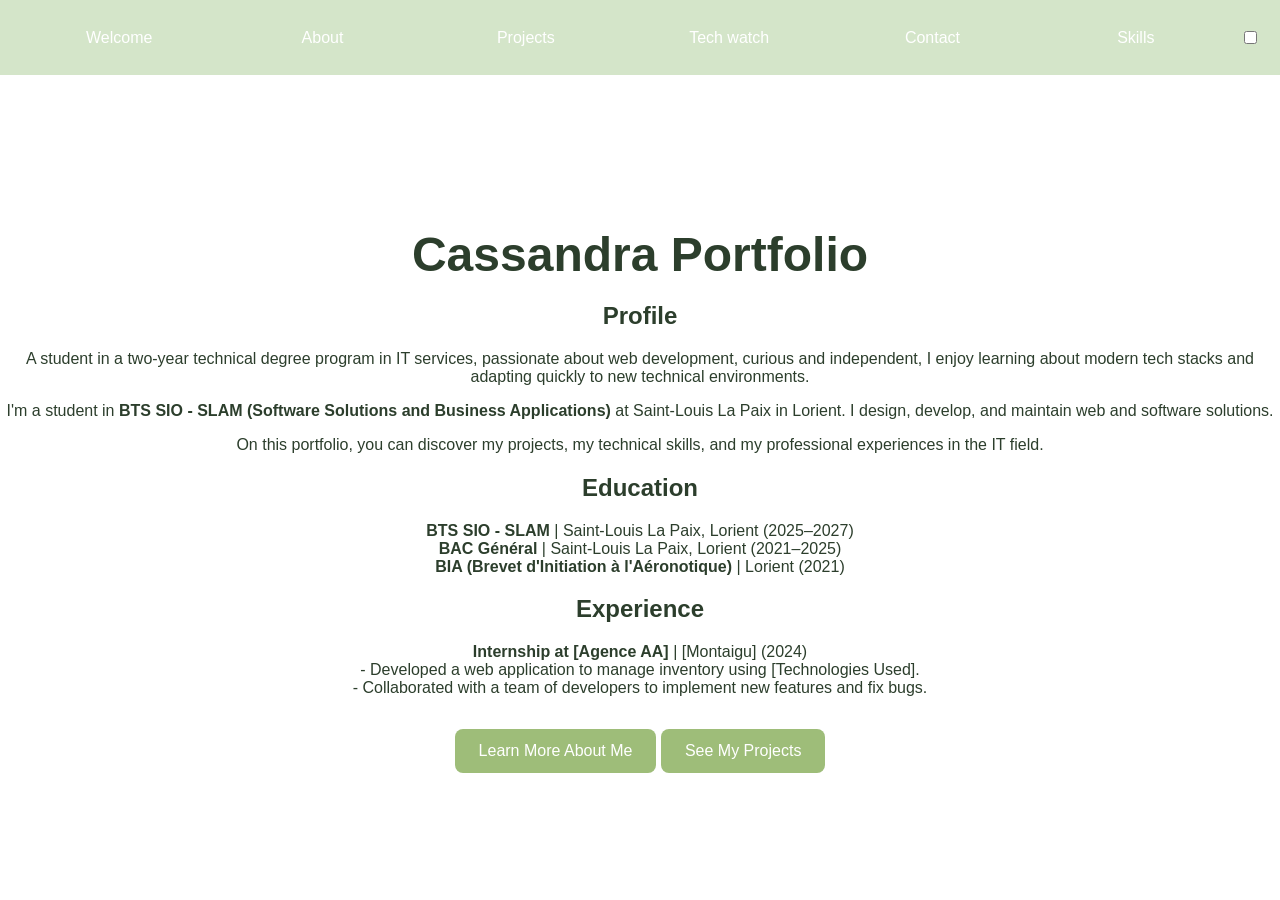
==== index.html @ 44675d21 "Fix project structure" ====
<!DOCTYPE html>
<html lang="en">

<head>
    <meta charset="UTF-8">
    <meta name="viewport" content="width=device-width, initial-scale=1.0">
    <title>Portfolio - Welcome</title>
    <link rel="icon" href="">
    <link rel="stylesheet" href="index.css">
    <link rel="stylesheet" href="toggle - day and night.css">
    <link rel="stylesheet" href="https://cdn.jsdelivr.net/npm/bootstrap-icons@1.11.3/font/bootstrap-icons.min.css">

</head>

<body>

    <header>
        <div class="container">
            <a href="index.html" class="headband">Welcome</a>
            <a href="about.html" class="headband">About</a>
            <a href="project.html" class="headband">Projects</a>
            <a href="techwatch.html" class="headband">Tech watch</a>
            <a href="contact.html" class="headband">Contact</a>
            <a href="skills.html" class="headband">Skills</a>

            <div class="header-toggel">
                <!-- Theme toggle -->
                <input type="checkbox" id="darkmode-toggle">
                <label for="darkmode-toggle" id="darkmod-label"></label>
            </div>
        </div>
    </header>

    <section id="welcome" class="hero">
        <div class="hero-content">
            <h1>Cassandra Portfolio</h1>
            <h2>Profile</h2>
            <p>
                A student in a two-year technical degree program in IT services, passionate about web development, curious and independent, I enjoy learning about modern tech stacks and adapting quickly to new technical environments.
            </p> 
            <p>
                I'm a student in <strong>BTS SIO - SLAM (Software Solutions and Business Applications)</strong> 
                at Saint-Louis La Paix in Lorient. I design, develop, and maintain web and software solutions.
            </p>
            <p>
                On this portfolio, you can discover my projects, my technical skills, 
                and my professional experiences in the IT field.
            </p>

            <h2>Education</h2>
            <p>
                <strong>BTS SIO - SLAM</strong> | Saint-Louis La Paix, Lorient (2025–2027)
                <br>
                <strong>BAC Général</strong> | Saint-Louis La Paix, Lorient (2021–2025)
                <br>
                <strong>BIA (Brevet d'Initiation à l'Aéronotique)</strong> | Lorient (2021)
            </p>

            <h2>Experience</h2>
            <p>
                <strong>Internship at [Agence AA]</strong> | [Montaigu] (2024)
                <br>
                - Developed a web application to manage inventory using [Technologies Used].
                <br>
                - Collaborated with a team of developers to implement new features and fix bugs.
            </p>
            <a href="about.html" class="btn">Learn More About Me</a>
            <a href="projects.html" class="btn">See My Projects</a>
        </div>
    </section>

    <script src="welcome.js"></script>
    <script src="toggle -  day and night.js"></script>
</body>

</html>
---- index.css ----
/* Welcome.css */

/* Header */
header {
    display: flex;
    justify-content: space-between;
    align-items: center;
    flex-wrap: wrap;
    background-color: #d4e5c9;
    height: 75px;
    width: 100%;
    padding: 0 20px;
    box-sizing: border-box;
}

.container {
    display: flex;
    align-items: center;
    flex-wrap: wrap;
    width: 100%;
    height: 100%;
    gap: 5px;
}

.headband {
    display: flex;
    flex: 1;
    justify-content: center;
    align-items: center;
    text-align: center;
    color: #ffffff;
    text-decoration: none;
    padding: 10px 0;
    border-radius: 20px;
    transition: background 500ms ease, color 300ms ease;
}

/* Hover & active states */
.headband:hover { 
    background: #9ebd79; 
    color: #f5f8f1; 
}

.headband.active {
    background: #9ebd79;
    color: #fff !important;
}

/* Header toggle button */
.header-toggle {
    display: flex;
    align-items: center;
    justify-content: center;
    height: 100%;
}

/* Theme toggle button */
#theme-toggle {
    background: transparent;
    border: 1px solid rgba(0,0,0,0.08);
    padding: 6px 8px;
    border-radius: 6px;
    cursor: pointer;
}

/* General body styles */
body {
    font-family: Arial, Helvetica, sans-serif;
    margin: 0;
    padding: 0;
    min-height: 100vh;
    width: 100%;
    background: #ffffff;
    color: #2c3e2c;
    overflow: hidden;  /* Prevent scroll */
}



/*A modifier*/

.hero {
    display: flex;
    flex-direction: column;
    justify-content: center;
    align-items: center;
    height: 90vh;
    text-align: center;
    color: #2c3e2c;
    transition: background 0.3s ease, color 0.3s ease;
}

.hero h1 {
    font-size: 3rem;
    margin-bottom: 0.5rem;
}

.hero .highlight {
    color: #9ebd79;
}

.btn {
    display: inline-block;
    margin-top: 1rem;
    padding: 0.8rem 1.5rem;
    border-radius: 8px;
    background-color: #9ebd79;
    color: #ffffff;
    text-decoration: none;
    transition: background 0.3s ease;
}

.btn:hover {
    background-color: #9ebd79;
    color: #fff;
}



/* Dark mode styles */

body.dark #theme-toggle {
    border-color: rgba(255,255,255,0.08);
}

body.dark header {
    background-color: #3a5a3a; /* couleur sombre du header */
}

body.dark .headband {
    color: #fffbf7; /* texte du menu en crème */
}

body.dark .headband:hover {
    background: #b8d699;
    color: #2a3a2a;
}

header.dark #theme-toggle {
    border-color: rgba(255,255,255,0.08);
}

body.dark .hero {
    color: #fffbf7; /* texte clair sur fond sombre */
}

body.dark .btn {
    background-color: #9ebd79;
    color: #ffffff;
}

body.dark .btn:hover {
    background-color: #b8d699;
    color: #ffffff;
}
body.dark {
    background: #3a5a3a; /* fond sombre pour le corps */
}

body.dark #theme-toggle {
    border-color: rgba(255,255,255,0.08);
}

body.dark #theme-toggle {
    border-color: rgba(255,255,255,0.08);
}

body.dark #theme-toggle {
    border-color: rgba(255,255,255,0.08);
}
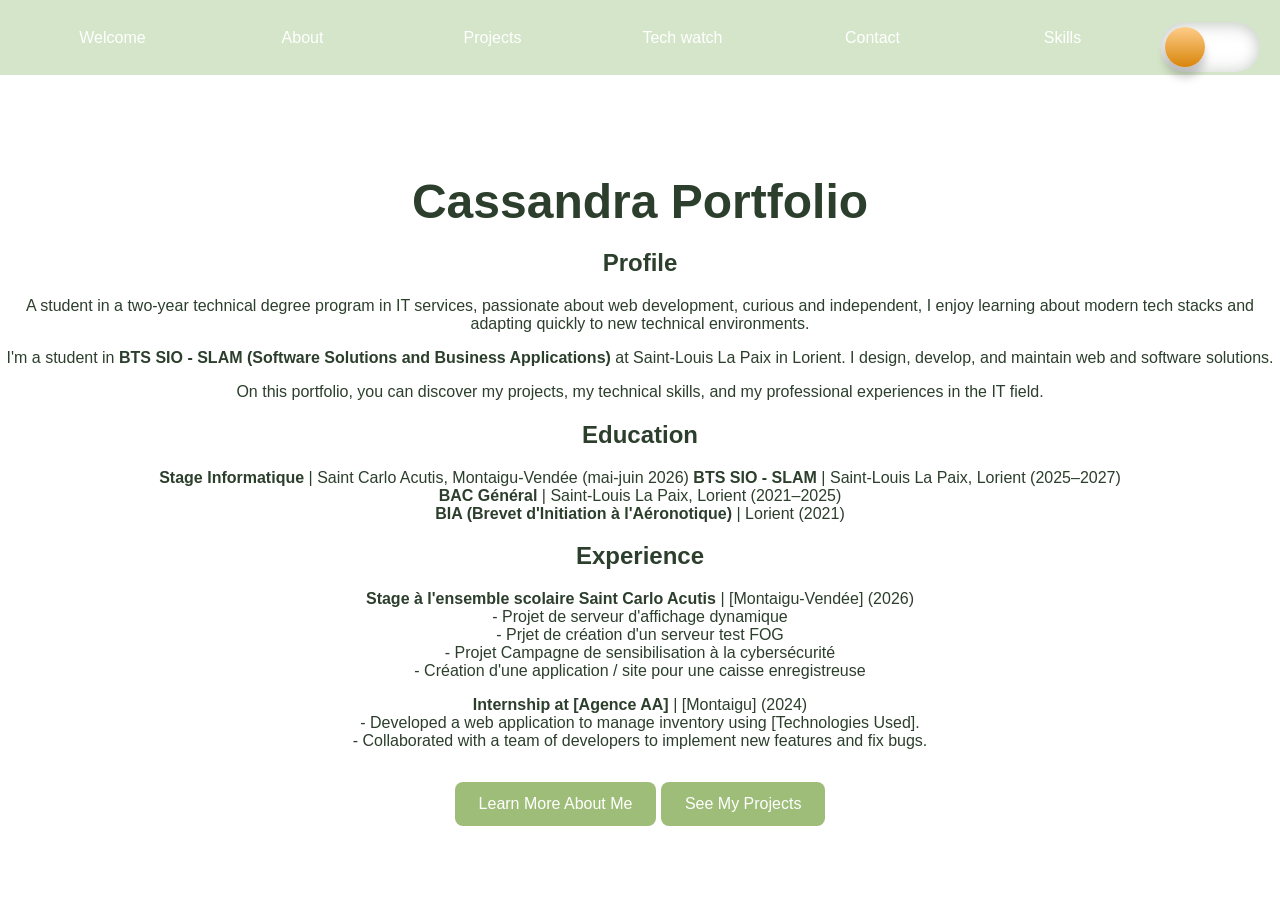
==== commit b7d80adc: "Initial commit" ====
--- a/index.html
+++ b/index.html
@@ -49,6 +49,7 @@
 
             <h2>Education</h2>
             <p>
+                <strong>Stage Informatique </strong> | Saint Carlo Acutis, Montaigu-Vendée (mai-juin 2026)
                 <strong>BTS SIO - SLAM</strong> | Saint-Louis La Paix, Lorient (2025–2027)
                 <br>
                 <strong>BAC Général</strong> | Saint-Louis La Paix, Lorient (2021–2025)
@@ -57,6 +58,18 @@
             </p>
 
             <h2>Experience</h2>
+            <p>
+                <strong>Stage à l'ensemble scolaire Saint Carlo Acutis </strong> | [Montaigu-Vendée] (2026)
+                <br>
+                - Projet de serveur d'affichage dynamique
+                <br>
+                - Prjet de création d'un serveur test FOG
+                <br>
+                - Projet Campagne de sensibilisation à la cybersécurité
+                <br>
+                - Création d'une application / site pour une caisse enregistreuse
+            </p>
+
             <p>
                 <strong>Internship at [Agence AA]</strong> | [Montaigu] (2024)
                 <br>
--- a/toggle - day and night.css
+++ b/toggle - day and night.css
@@ -0,0 +1,52 @@
+/* Le switch */
+label {
+  width: 100px;
+  height: 50px;
+  position: relative;
+  display: flex;
+  background: #ffffff;
+  border-radius: 100px;
+  box-shadow: inset 0 5px 15px rgba(42, 58, 42, 0.2),
+              inset 0 -5px 15px rgba(42, 58, 42, 0.1);
+  cursor: pointer;
+  transition: 0.5s;
+}
+
+/* Le rond intérieur */
+label::after {
+  content: "";
+  width: 40px;
+  height: 40px;
+  position: absolute;
+  top: 5px;
+  left: 5px;
+  background: linear-gradient(180deg, #ffcc89, #d8860b);
+  border-radius: 50%;
+  box-shadow: 0 10px 10px rgba(0,0,0,0.2);
+  transition: 0.5s;
+}
+
+/* Cacher le checkbox */
+#darkmode-toggle {
+  width: 0;
+  height: 0;
+  visibility: hidden;
+}
+
+/* Mode sombre activé */
+#darkmode-toggle:checked + label {
+  background: #3a5a3a;
+  box-shadow: inset 0 5px 15px rgba(42, 58, 42, 0.6),
+              inset 0 -5px 15px rgba(248, 250, 245, 0.2);
+}
+
+/* L’animation du rond en mode sombre */
+#darkmode-toggle:checked + label::after {
+  left: 55px;
+  background: linear-gradient(180deg, #777, #3a3a3a);
+}
+
+/* Couleur de fond de la page en mode sombre */
+body.dark {
+  background: linear-gradient(180deg, #3a5a3a, #2a4a2a);
+}
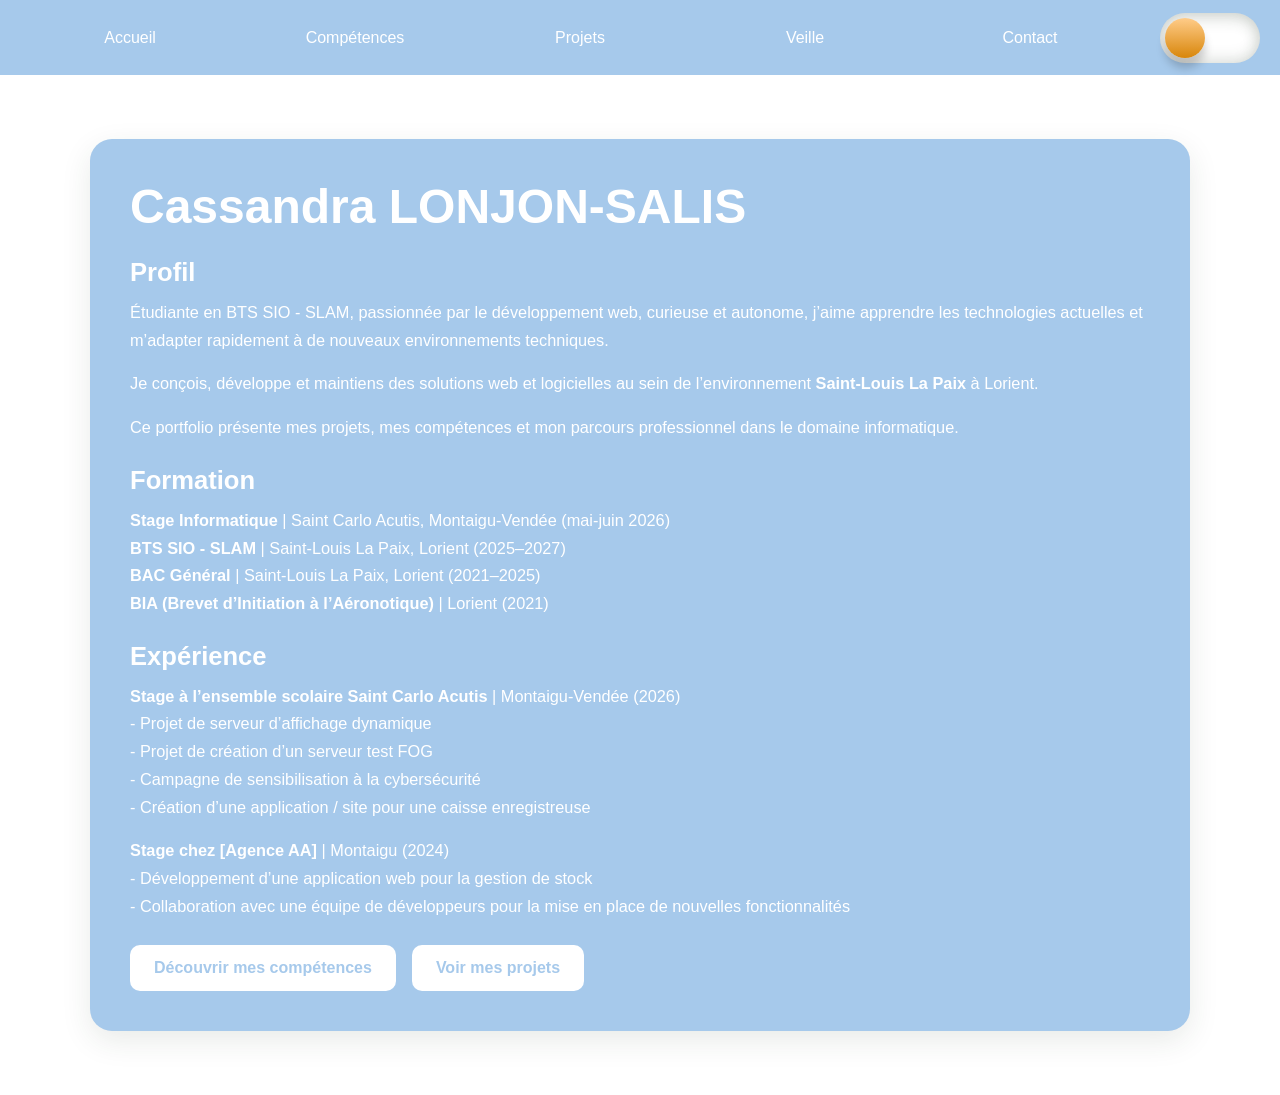
==== commit 5badeff5: "modif" ====
--- a/index.html
+++ b/index.html
@@ -1,89 +1,79 @@
 <!DOCTYPE html>
-<html lang="en">
+<html lang="fr">
 
 <head>
     <meta charset="UTF-8">
     <meta name="viewport" content="width=device-width, initial-scale=1.0">
-    <title>Portfolio - Welcome</title>
+    <title>Portfolio - Accueil</title>
     <link rel="icon" href="">
     <link rel="stylesheet" href="index.css">
-    <link rel="stylesheet" href="toggle - day and night.css">
+    <link rel="stylesheet" href="toggle_day_and_night.css">
     <link rel="stylesheet" href="https://cdn.jsdelivr.net/npm/bootstrap-icons@1.11.3/font/bootstrap-icons.min.css">
-
 </head>
 
 <body>
-
     <header>
         <div class="container">
-            <a href="index.html" class="headband">Welcome</a>
-            <a href="about.html" class="headband">About</a>
-            <a href="project.html" class="headband">Projects</a>
-            <a href="techwatch.html" class="headband">Tech watch</a>
+            <a href="index.html" class="headband">Accueil</a>
+            <a href="skills.html" class="headband">Compétences</a>
+            <a href="project.html" class="headband">Projets</a>
+            <a href="techwatch.html" class="headband">Veille</a>
             <a href="contact.html" class="headband">Contact</a>
-            <a href="skills.html" class="headband">Skills</a>
 
             <div class="header-toggel">
-                <!-- Theme toggle -->
                 <input type="checkbox" id="darkmode-toggle">
                 <label for="darkmode-toggle" id="darkmod-label"></label>
             </div>
         </div>
     </header>
 
-    <section id="welcome" class="hero">
-        <div class="hero-content">
-            <h1>Cassandra Portfolio</h1>
-            <h2>Profile</h2>
+    <main class="hero">
+        <section id="welcome" class="hero-content">
+            <h1>Cassandra LONJON-SALIS</h1>
+            <h2>Profil</h2>
             <p>
-                A student in a two-year technical degree program in IT services, passionate about web development, curious and independent, I enjoy learning about modern tech stacks and adapting quickly to new technical environments.
-            </p> 
-            <p>
-                I'm a student in <strong>BTS SIO - SLAM (Software Solutions and Business Applications)</strong> 
-                at Saint-Louis La Paix in Lorient. I design, develop, and maintain web and software solutions.
+                Étudiante en BTS SIO - SLAM, passionnée par le développement web, curieuse et autonome, j’aime apprendre les technologies actuelles et m’adapter rapidement à de nouveaux environnements techniques.
             </p>
             <p>
-                On this portfolio, you can discover my projects, my technical skills, 
-                and my professional experiences in the IT field.
+                Je conçois, développe et maintiens des solutions web et logicielles au sein de l’environnement <strong>Saint-Louis La Paix</strong> à Lorient.
+            </p>
+            <p>
+                Ce portfolio présente mes projets, mes compétences et mon parcours professionnel dans le domaine informatique.
             </p>
 
-            <h2>Education</h2>
+            <h2>Formation</h2>
             <p>
-                <strong>Stage Informatique </strong> | Saint Carlo Acutis, Montaigu-Vendée (mai-juin 2026)
-                <strong>BTS SIO - SLAM</strong> | Saint-Louis La Paix, Lorient (2025–2027)
-                <br>
-                <strong>BAC Général</strong> | Saint-Louis La Paix, Lorient (2021–2025)
-                <br>
-                <strong>BIA (Brevet d'Initiation à l'Aéronotique)</strong> | Lorient (2021)
+                <strong>Stage Informatique</strong> | Saint Carlo Acutis, Montaigu-Vendée (mai-juin 2026)<br>
+                <strong>BTS SIO - SLAM</strong> | Saint-Louis La Paix, Lorient (2025–2027)<br>
+                <strong>BAC Général</strong> | Saint-Louis La Paix, Lorient (2021–2025)<br>
+                <strong>BIA (Brevet d’Initiation à l’Aéronotique)</strong> | Lorient (2021)
             </p>
 
-            <h2>Experience</h2>
+            <h2>Expérience</h2>
             <p>
-                <strong>Stage à l'ensemble scolaire Saint Carlo Acutis </strong> | [Montaigu-Vendée] (2026)
+                <strong>Stage à l’ensemble scolaire Saint Carlo Acutis</strong> | Montaigu-Vendée (2026)
                 <br>
-                - Projet de serveur d'affichage dynamique
+                - Projet de serveur d’affichage dynamique<br>
+                - Projet de création d’un serveur test FOG<br>
+                - Campagne de sensibilisation à la cybersécurité<br>
+                - Création d’une application / site pour une caisse enregistreuse
+            </p>
+            <p>
+                <strong>Stage chez [Agence AA]</strong> | Montaigu (2024)
                 <br>
-                - Prjet de création d'un serveur test FOG
-                <br>
-                - Projet Campagne de sensibilisation à la cybersécurité
-                <br>
-                - Création d'une application / site pour une caisse enregistreuse
+                - Développement d’une application web pour la gestion de stock<br>
+                - Collaboration avec une équipe de développeurs pour la mise en place de nouvelles fonctionnalités
             </p>
 
-            <p>
-                <strong>Internship at [Agence AA]</strong> | [Montaigu] (2024)
-                <br>
-                - Developed a web application to manage inventory using [Technologies Used].
-                <br>
-                - Collaborated with a team of developers to implement new features and fix bugs.
-            </p>
-            <a href="about.html" class="btn">Learn More About Me</a>
-            <a href="projects.html" class="btn">See My Projects</a>
-        </div>
-    </section>
+            <div class="btn-group">
+                <a href="skills.html" class="btn">Découvrir mes compétences</a>
+                <a href="project.html" class="btn">Voir mes projets</a>
+            </div>
+        </section>
+    </main>
 
-    <script src="welcome.js"></script>
-    <script src="toggle -  day and night.js"></script>
+    <script src="index.js"></script>
+    <script src="toggle_day_and_night.js"></script>
 </body>
 
 </html>
--- a/index.css
+++ b/index.css
@@ -1,12 +1,22 @@
-/* Welcome.css */
-
-/* Header */
+/* Index.css */
+:root {
+    --milk: #f1e8c7;
+    --blue: #a6c9eb;
+    --grey: #333333;
+    --white: #ffffff;
+    --black: #000000;
+}
+
+* {
+    box-sizing: border-box;
+}
+
 header {
     display: flex;
     justify-content: space-between;
     align-items: center;
     flex-wrap: wrap;
-    background-color: #d4e5c9;
+    background-color: var(--blue);
     height: 75px;
     width: 100%;
     padding: 0 20px;
@@ -28,143 +38,202 @@
     justify-content: center;
     align-items: center;
     text-align: center;
-    color: #ffffff;
+    color: var(--white);
     text-decoration: none;
     padding: 10px 0;
     border-radius: 20px;
     transition: background 500ms ease, color 300ms ease;
 }
 
-/* Hover & active states */
-.headband:hover { 
-    background: #9ebd79; 
-    color: #f5f8f1; 
+.headband:hover {
+    background: var(--milk);
+    color: var(--blue);
 }
 
 .headband.active {
-    background: #9ebd79;
-    color: #fff !important;
-}
-
-/* Header toggle button */
-.header-toggle {
+    background: var(--blue);
+    color: var(--white) !important;
+}
+
+.header-toggle,
+.header-toggel {
     display: flex;
     align-items: center;
     justify-content: center;
     height: 100%;
-}
-
-/* Theme toggle button */
-#theme-toggle {
+    margin-left: auto;
+    padding-left: 8px;
+}
+
+#theme-toggle,
+#darkmode-toggle {
     background: transparent;
-    border: 1px solid rgba(0,0,0,0.08);
+    border: 1px solid rgba(0, 0, 0, 0.08);
     padding: 6px 8px;
     border-radius: 6px;
     cursor: pointer;
 }
 
-/* General body styles */
 body {
-    font-family: Arial, Helvetica, sans-serif;
+    display: flex;
+    flex-direction: column;
+    min-height: 100vh;
     margin: 0;
     padding: 0;
-    min-height: 100vh;
     width: 100%;
-    background: #ffffff;
-    color: #2c3e2c;
-    overflow: hidden;  /* Prevent scroll */
-}
-
-
-
-/*A modifier*/
+    font-family: Arial, Helvetica, sans-serif;
+    background: var(--white);
+    color: var(--grey);
+    overflow: auto;
+}
+
+body.dark #theme-toggle,
+body.dark #darkmode-toggle {
+    border-color: rgba(255, 255, 255, 0.08);
+}
 
 .hero {
-    display: flex;
-    flex-direction: column;
-    justify-content: center;
-    align-items: center;
-    height: 90vh;
+    flex: 1;
+    display: flex;
+    justify-content: center;
+    padding: 4rem 1.5rem;
+}
+
+.hero-content {
+    width: min(1100px, 100%);
+    background: var(--blue);
+    color: var(--white);
+    border-radius: 22px;
+    padding: 2.5rem;
+    box-shadow: 0 10px 30px rgba(42, 58, 42, 0.1);
+}
+
+.hero h1 {
+    margin: 0 0 1rem;
+    font-size: clamp(2rem, 4vw, 3rem);
+    color: var(--white);
+}
+
+.hero h2 {
+    margin: 1.5rem 0 0.75rem;
+    font-size: 1.6rem;
+    color: var(--white);
+}
+
+.hero p {
+    margin: 0 0 1rem;
+    line-height: 1.7;
+    font-size: 1.02rem;
+    color: var(--white);
+}
+
+.btn-group {
+    display: flex;
+    flex-wrap: wrap;
+    gap: 1rem;
+    margin-top: 1.5rem;
+}
+
+.btn {
+    display: inline-flex;
+    align-items: center;
+    justify-content: center;
+    padding: 0.9rem 1.5rem;
+    border-radius: 10px;
+    background: var(--white);
+    color: var(--blue);
+    text-decoration: none;
+    font-weight: 600;
+    transition: transform 0.2s ease, background 0.3s ease, color 0.3s ease;
+}
+
+.btn:hover {
+    background: var(--milk);
+    color: var(--blue);
+    transform: translateY(-2px);
+}
+
+body.dark {
+    background: var(--grey);
+    color: var(--blue);
+}
+
+body.dark header {
+    background: var(--blue);
+}
+
+body.dark .headband {
+    color: var(--grey);
+}
+
+body.dark .headband:hover {
+    background: var(--grey);
+    color: var(--blue);
+}
+
+body.dark .hero-content {
+    background: var(--grey);
+    box-shadow: 0 10px 30px rgba(166, 201, 235, 0.15);
+}
+
+body.dark .hero h1,
+body.dark .hero h2,
+body.dark .hero p,
+body.dark .btn {
+    color: var(--blue);
+}
+
+body.dark .btn {
+    background: var(--white);
+}
+
+@media (max-width: 768px) {
+    header {
+        height: auto;
+        padding: 0.75rem 1rem;
+    }
+
+    .container {
+        gap: 0.5rem;
+    }
+
+    .headband {
+        flex: 1 1 45%;
+        min-width: 120px;
+    }
+
+    .hero {
+        padding: 2rem 1rem;
+    }
+
+    .hero-content {
+        padding: 1.5rem;
+    }
+
+    .btn-group {
+        flex-direction: column;
+    }
+
+    .btn {
+        width: 100%;
+    }
+}
+
+body.dark .btn:hover {
+    background-color: var(--white);
+    color: var(--grey);
+}
+
+body.dark .about-card h2 {
+  text-align: center;
+  color: var(--grey);
+  margin-bottom: 1.15rem;
+}
+
+body.dark footer {
+    background-color: var(--blue);
+    color: var(--grey);
     text-align: center;
-    color: #2c3e2c;
-    transition: background 0.3s ease, color 0.3s ease;
-}
-
-.hero h1 {
-    font-size: 3rem;
-    margin-bottom: 0.5rem;
-}
-
-.hero .highlight {
-    color: #9ebd79;
-}
-
-.btn {
-    display: inline-block;
-    margin-top: 1rem;
-    padding: 0.8rem 1.5rem;
-    border-radius: 8px;
-    background-color: #9ebd79;
-    color: #ffffff;
-    text-decoration: none;
-    transition: background 0.3s ease;
-}
-
-.btn:hover {
-    background-color: #9ebd79;
-    color: #fff;
-}
-
-
-
-/* Dark mode styles */
-
-body.dark #theme-toggle {
-    border-color: rgba(255,255,255,0.08);
-}
-
-body.dark header {
-    background-color: #3a5a3a; /* couleur sombre du header */
-}
-
-body.dark .headband {
-    color: #fffbf7; /* texte du menu en crème */
-}
-
-body.dark .headband:hover {
-    background: #b8d699;
-    color: #2a3a2a;
-}
-
-header.dark #theme-toggle {
-    border-color: rgba(255,255,255,0.08);
-}
-
-body.dark .hero {
-    color: #fffbf7; /* texte clair sur fond sombre */
-}
-
-body.dark .btn {
-    background-color: #9ebd79;
-    color: #ffffff;
-}
-
-body.dark .btn:hover {
-    background-color: #b8d699;
-    color: #ffffff;
-}
-body.dark {
-    background: #3a5a3a; /* fond sombre pour le corps */
-}
-
-body.dark #theme-toggle {
-    border-color: rgba(255,255,255,0.08);
-}
-
-body.dark #theme-toggle {
-    border-color: rgba(255,255,255,0.08);
-}
-
-body.dark #theme-toggle {
-    border-color: rgba(255,255,255,0.08);
-}
+    padding: 0.2rem;
+}
+
--- a/toggle_day_and_night.css
+++ b/toggle_day_and_night.css
@@ -0,0 +1,52 @@
+/* Le switch */
+label {
+  width: 100px;
+  height: 50px;
+  position: relative;
+  display: flex;
+  background: #ffffff;
+  border-radius: 100px;
+  box-shadow: inset 0 5px 15px rgba(42, 58, 42, 0.2),
+              inset 0 -5px 15px rgba(42, 58, 42, 0.1);
+  cursor: pointer;
+  transition: 0.5s;
+}
+
+/* Le rond intérieur */
+label::after {
+  content: "";
+  width: 40px;
+  height: 40px;
+  position: absolute;
+  top: 5px;
+  left: 5px;
+  background: linear-gradient(180deg, #ffcc89, #d8860b);
+  border-radius: 50%;
+  box-shadow: 0 10px 10px rgba(0,0,0,0.2);
+  transition: 0.5s;
+}
+
+/* Cacher le checkbox */
+#darkmode-toggle {
+  width: 0;
+  height: 0;
+  visibility: hidden;
+}
+
+/* Mode sombre activé */
+#darkmode-toggle:checked + label {
+  background: #333333;
+  box-shadow: inset 0 5px 15px rgba(42, 58, 42, 0.6),
+              inset 0 -5px 15px rgba(248, 250, 245, 0.2);
+}
+
+/* L’animation du rond en mode sombre */
+#darkmode-toggle:checked + label::after {
+  left: 55px;
+  background: linear-gradient(180deg, #777, #3a3a3a);
+}
+
+/* Couleur de fond de la page en mode sombre */
+body.dark {
+  background: linear-gradient(180deg, #333333, #3a3a3a);
+}
